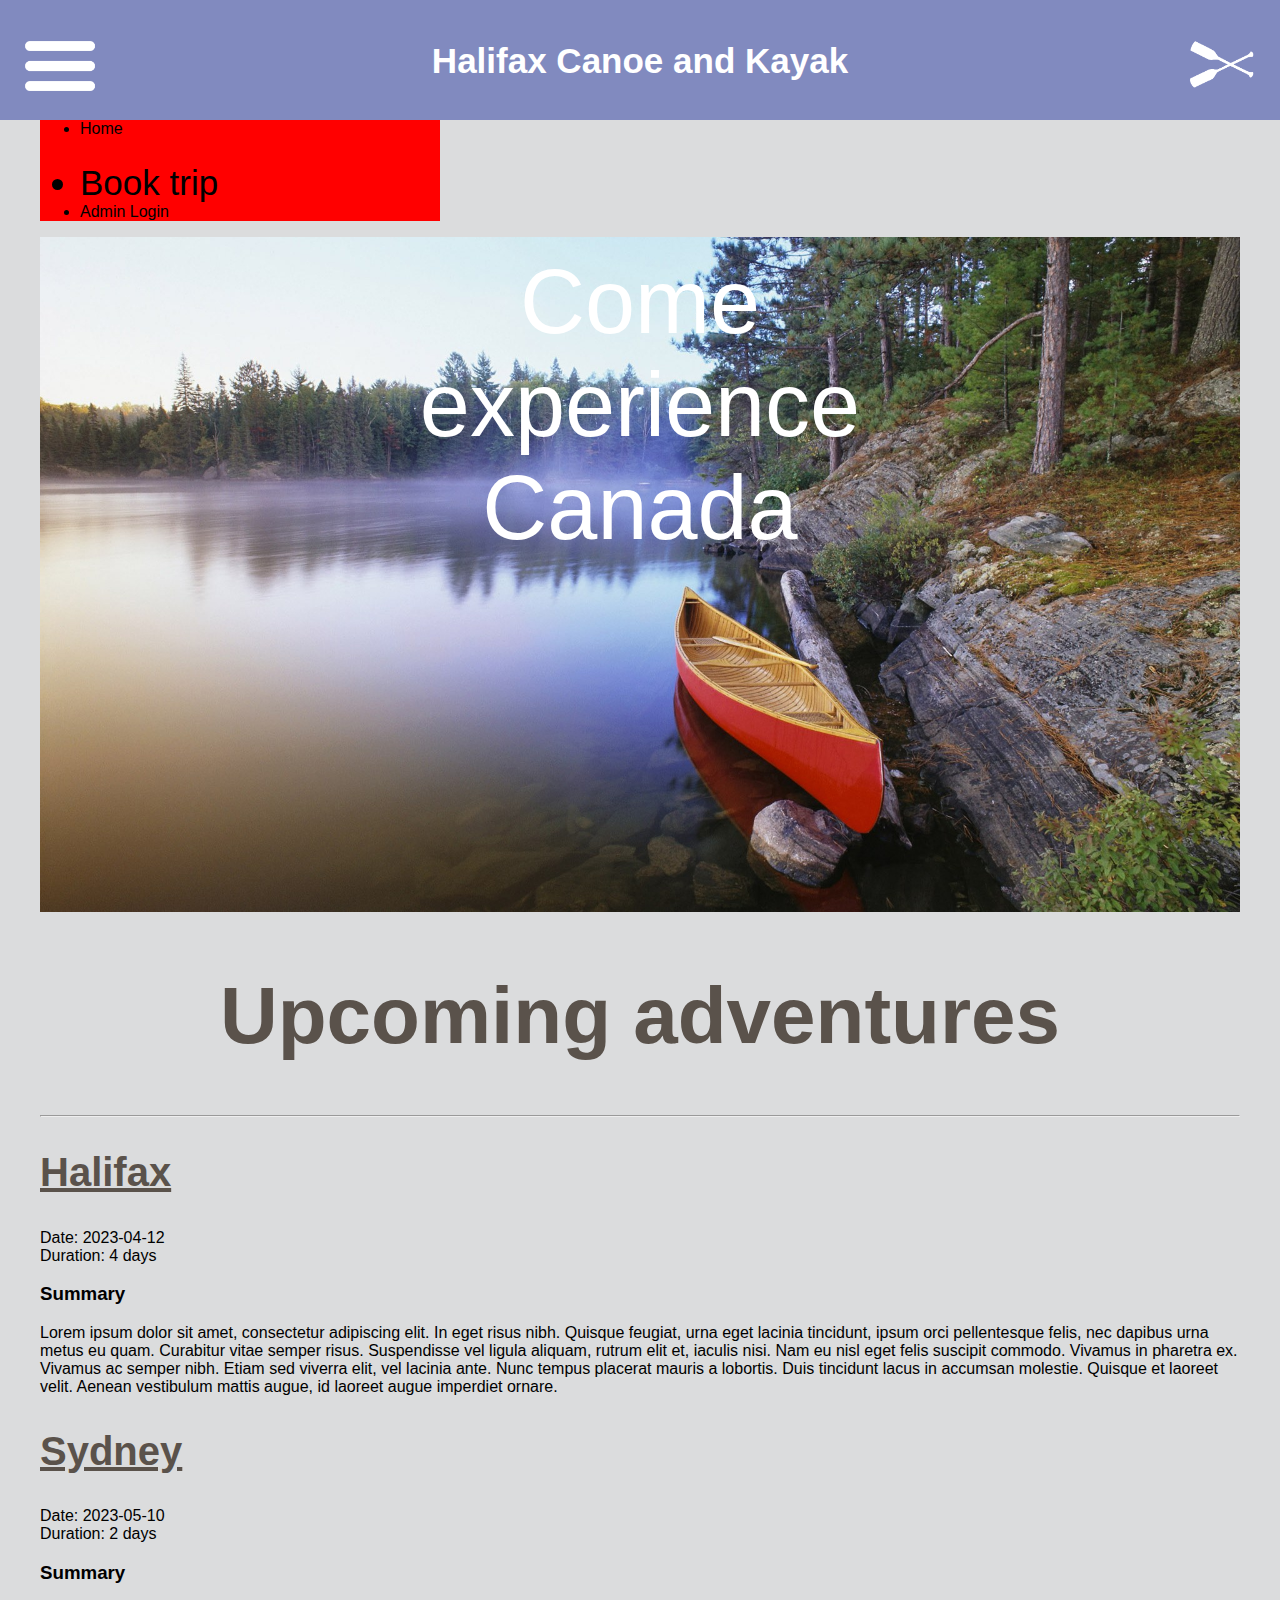
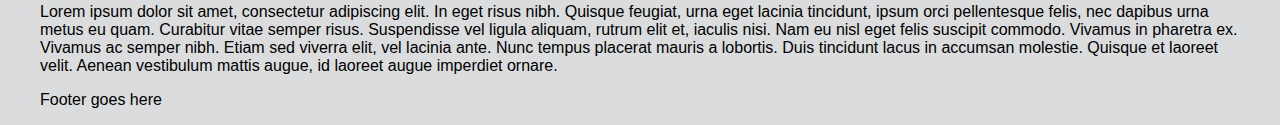
==== index.html @ ea78b136 "add jquery to toggle a sidebar when a hamburger menu is clicked" ====
<!DOCTYPE html>
<html lang="en">
  <head>
    <meta charset="UTF-8" />
    <meta http-equiv="X-UA-Compatible" content="IE=edge" />
    <meta name="viewport" content="width=device-width, initial-scale=1.0" />
    <link rel="stylesheet" href="header.css" type="text/css" />
    <title>Halifax Canoe and Kayak</title>
    <script src="https://ajax.googleapis.com/ajax/libs/jquery/3.6.3/jquery.min.js"></script>
  </head>
  <body>
    <header id="header_top">
      <nav>
        <ul>
          <li><img id="hamburger" src="images/hamburger.png" /></li>
          <li>Halifax Canoe and Kayak</li>
          <li><img src="images/paddle-white.png" alt="Paddle logo" /></li>
        </ul>
      </nav>
    </header>

    <div
      style="
        width: 1200px;
        margin-left: auto;
        margin-right: auto;
        margin-top: 120px;
      "
    >
      <div id="sidebar" style="width: 400px; background-color: red">
        <aside>
          <ul>
            <li>Home</li>
            <li>Book trip</li>
            <li>Admin Login</li>
          </ul>
        </aside>
      </div>

      <main>
        <article>
          <header>
            <img src="images/canoe.jpg" alt="canoe on the lake" />
            <div class="center">Come experience Canada</div>
            <h1>Upcoming adventures</h1>
          </header>
        </article>
        <hr />
        <h2>Halifax</h2>
        Date: 2023-04-12 <br />
        Duration: 4 days <br />
        <h3>Summary</h3>
        <p>
          Lorem ipsum dolor sit amet, consectetur adipiscing elit. In eget risus
          nibh. Quisque feugiat, urna eget lacinia tincidunt, ipsum orci
          pellentesque felis, nec dapibus urna metus eu quam. Curabitur vitae
          semper risus. Suspendisse vel ligula aliquam, rutrum elit et, iaculis
          nisi. Nam eu nisl eget felis suscipit commodo. Vivamus in pharetra ex.
          Vivamus ac semper nibh. Etiam sed viverra elit, vel lacinia ante. Nunc
          tempus placerat mauris a lobortis. Duis tincidunt lacus in accumsan
          molestie. Quisque et laoreet velit. Aenean vestibulum mattis augue, id
          laoreet augue imperdiet ornare.
        </p>
        <h2>Sydney</h2>
        Date: 2023-05-10 <br />
        Duration: 2 days <br />
        <h3>Summary</h3>
        <p>
          Lorem ipsum dolor sit amet, consectetur adipiscing elit. In eget risus
          nibh. Quisque feugiat, urna eget lacinia tincidunt, ipsum orci
          pellentesque felis, nec dapibus urna metus eu quam. Curabitur vitae
          semper risus. Suspendisse vel ligula aliquam, rutrum elit et, iaculis
          nisi. Nam eu nisl eget felis suscipit commodo. Vivamus in pharetra ex.
          Vivamus ac semper nibh. Etiam sed viverra elit, vel lacinia ante. Nunc
          tempus placerat mauris a lobortis. Duis tincidunt lacus in accumsan
          molestie. Quisque et laoreet velit. Aenean vestibulum mattis augue, id
          laoreet augue imperdiet ornare.
        </p>
      </main>
      <footer>
        <p>Footer goes here</p>
      </footer>
    </div>
    <script>
      $(document).ready(function () {
        $("#hamburger").click(function () {
          $("#sidebar").toggle();
        });
      });
    </script>
  </body>
</html>
---- header.css ----
* {
  /* margin: 0; */
}

#header_top {
  background-color: #818abf;
  width: 100%;
  height: 120px;
  position: fixed;
  top: 0;
  left: 0;
  z-index: 1;
  overflow: hidden;
 
}

nav > ul {
  display: flex;
  flex-direction: row;
  text-decoration: none;
  justify-content: space-between;
  padding-left: 20px;
  padding-right: 20px;
}

nav > ul > li {
  list-style: none;
  color: white;
  font-size: 30px;
  font-weight: bolder;
  font-family: Arial, Helvetica, sans-serif;
}

li:nth-child(2) {
  padding-top: 25px;
  font-size: 35px;
}

nav > ul > li > img {
  width: 80px;
  height: 80px;
  padding-top:10px
}

body {
  background-color: #dbdcdd;
  font-family: Arial, Helvetica, sans-serif;
}

.center {
  position: absolute;
  top: 45%;
  left: 50%;
  transform: translate(-50%, -50%);
  color: white;
  font-size: 90px;
  text-align: center;
}

/* main {
  max-width: 1200px;
} */

main > article > header > img {

  width: 100%;
  
}

h1 {
  /* font-family: Arial, Helvetica, sans-serif; */
  text-align: center;
  font-size: 80px;
  color: #5a524b;
}

h2 {
  color: #5a524b;
  font-size: 40px;
  text-decoration: underline;
   
}

@media only screen and (max-width: 800px){
  h1 {
    font-size: 120px;
    margin-left: auto;
    margin-right: auto;
   
  }
  .center {
    font-size: 100px;
    text-align: center;
    top: 40%;
  }

  #header_top {
    /* width: 100%; */
  }
  
  
}
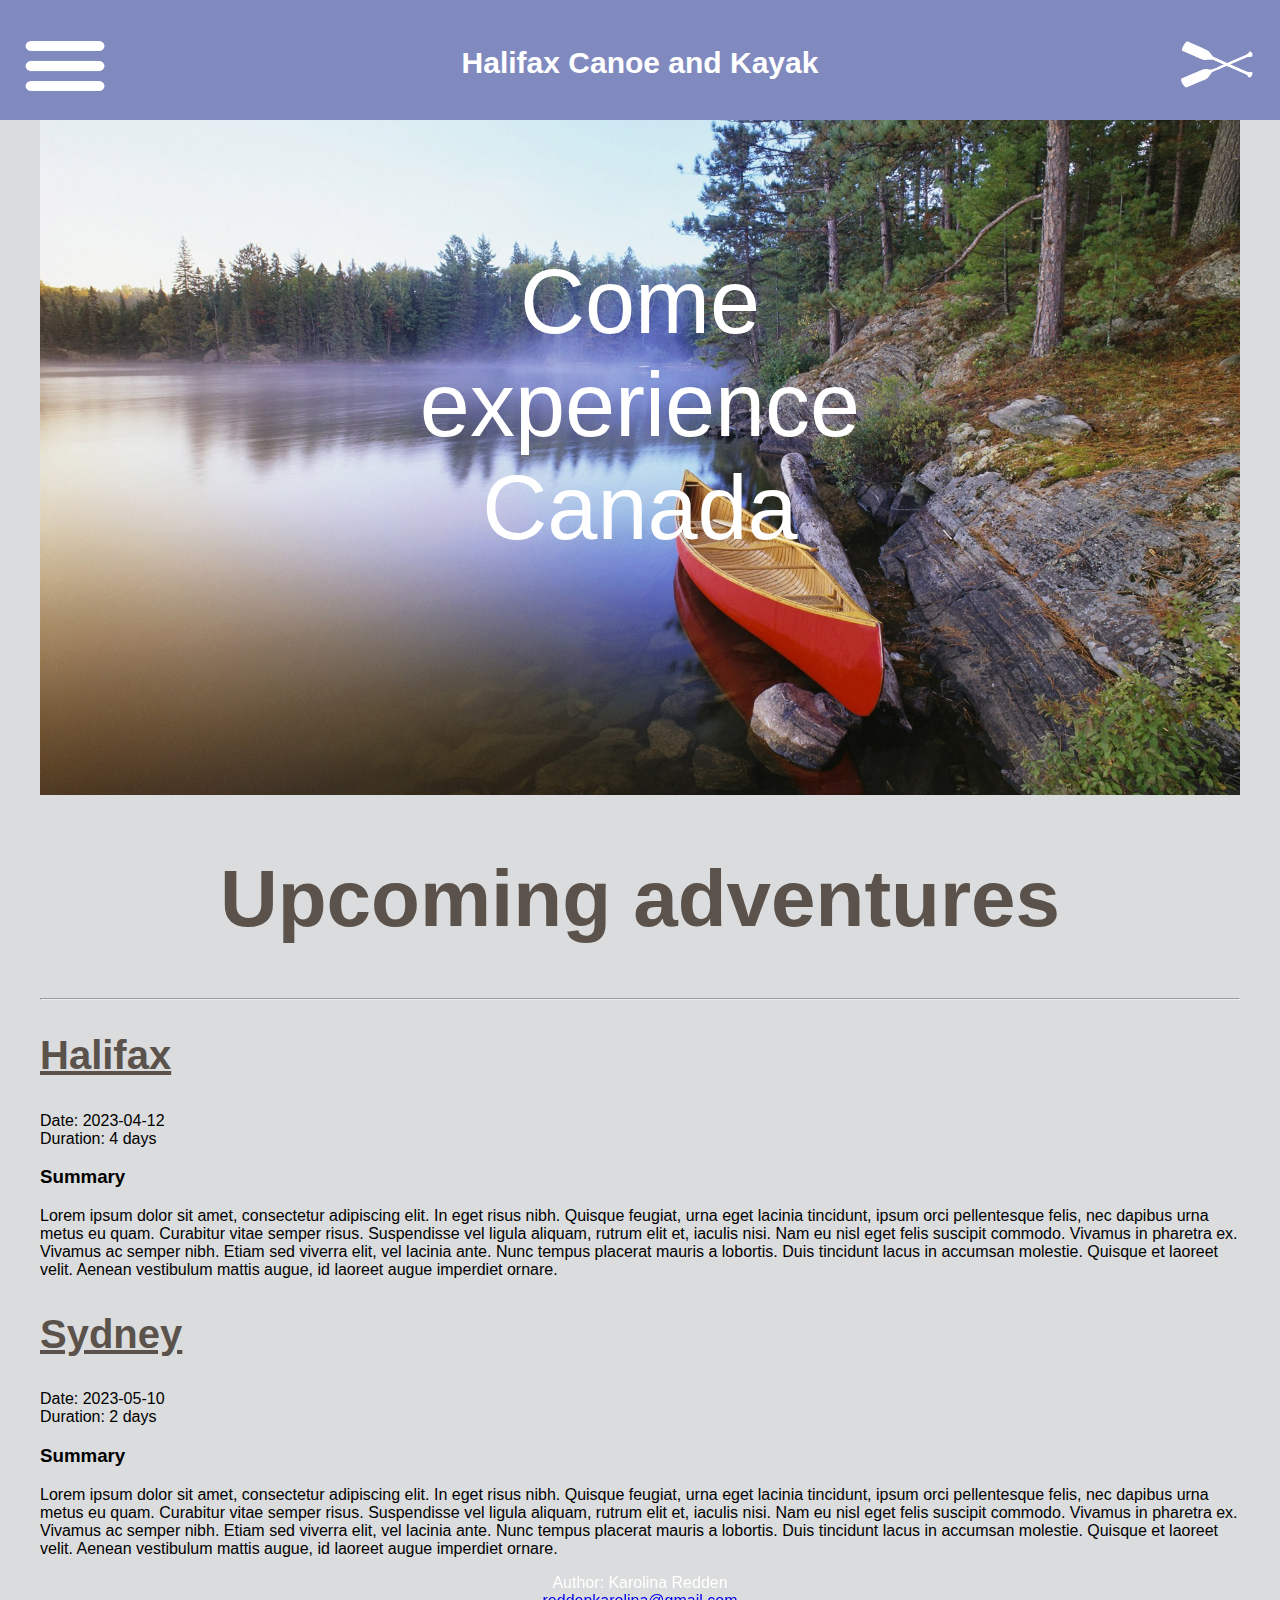
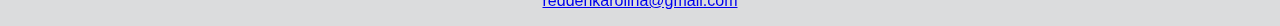
==== commit 7b90aeec: "add footer" ====
--- a/index.html
+++ b/index.html
@@ -13,7 +13,7 @@
       <nav>
         <ul>
           <li><img id="hamburger" src="images/hamburger.png" /></li>
-          <li>Halifax Canoe and Kayak</li>
+          <li id="header_text">Halifax Canoe and Kayak</li>
           <li><img src="images/paddle-white.png" alt="Paddle logo" /></li>
         </ul>
       </nav>
@@ -27,12 +27,12 @@
         margin-top: 120px;
       "
     >
-      <div id="sidebar" style="width: 400px; background-color: red">
+      <div id="sidebar" style="width: 700px; background-color: #818abf">
         <aside>
           <ul>
-            <li>Home</li>
-            <li>Book trip</li>
-            <li>Admin Login</li>
+            <li><a href="#">Home</a></li>
+            <li><a href="#">Book trip</a></li>
+            <li><a href="#">Admin Login</a></li>
           </ul>
         </aside>
       </div>
@@ -77,10 +77,18 @@
           laoreet augue imperdiet ornare.
         </p>
       </main>
+    </div>
       <footer>
-        <p>Footer goes here</p>
+        <div class="ftr">
+          <p>
+            Author: Karolina Redden<br />
+            <a href="mailto:reddenkarolina@gmail.com"
+              >reddenkarolina@gmail.com</a
+            >
+          </p>
+        </div>
       </footer>
-    </div>
+   
     <script>
       $(document).ready(function () {
         $("#hamburger").click(function () {
--- a/header.css
+++ b/header.css
@@ -11,7 +11,6 @@
   left: 0;
   z-index: 1;
   overflow: hidden;
- 
 }
 
 nav > ul {
@@ -31,15 +30,24 @@
   font-family: Arial, Helvetica, sans-serif;
 }
 
-li:nth-child(2) {
+/* li:nth-child(2) {
   padding-top: 25px;
   font-size: 35px;
+} */
+
+/* li {
+  padding-top: 20px;
+  font-size: 35px;
+} */
+
+nav > ul > li > img {
+  width: 90px;
+  height: 80px;
+  padding-top: 10px;
 }
 
-nav > ul > li > img {
-  width: 80px;
-  height: 80px;
-  padding-top:10px
+#header_text {
+  padding-top:30px;
 }
 
 body {
@@ -62,9 +70,7 @@
 } */
 
 main > article > header > img {
-
   width: 100%;
-  
 }
 
 h1 {
@@ -78,15 +84,52 @@
   color: #5a524b;
   font-size: 40px;
   text-decoration: underline;
-   
 }
 
-@media only screen and (max-width: 800px){
+#sidebar {
+  display: none;
+  height: 100%; /*full-height */
+  width: 140px;
+  position: fixed; /* Fixed Sidebar (stay in place on scroll) */
+  z-index: 1; /* Stay on top */
+  top: 130;
+  left: 0;
+  background-color: #111;
+  overflow-x: hidden; /* Disable horizontal scroll */
+  /* margin-top: 120px; */
+}
+
+#sidebar > aside > ul > li > a {
+  font-size: 60px;
+  color: white;
+  text-decoration: none;
+}
+
+#sidebar a:hover {
+  font-size: 50px;
+  color: #5a524b;
+  text-decoration: none;
+}
+
+#sidebar > aside > ul > li {
+  list-style: none;
+  padding: 6px 8px 6px 16px;
+}
+
+.ftr {
+  position: sticky;
+  left: 0;
+  bottom: 0;
+  width: 100%;
+  color: white;
+  text-align: center;
+}
+
+@media only screen and (max-width: 800px) {
   h1 {
     font-size: 120px;
     margin-left: auto;
     margin-right: auto;
-   
   }
   .center {
     font-size: 100px;
@@ -97,8 +140,6 @@
   #header_top {
     /* width: 100%; */
   }
-  
-  
 }
 
 
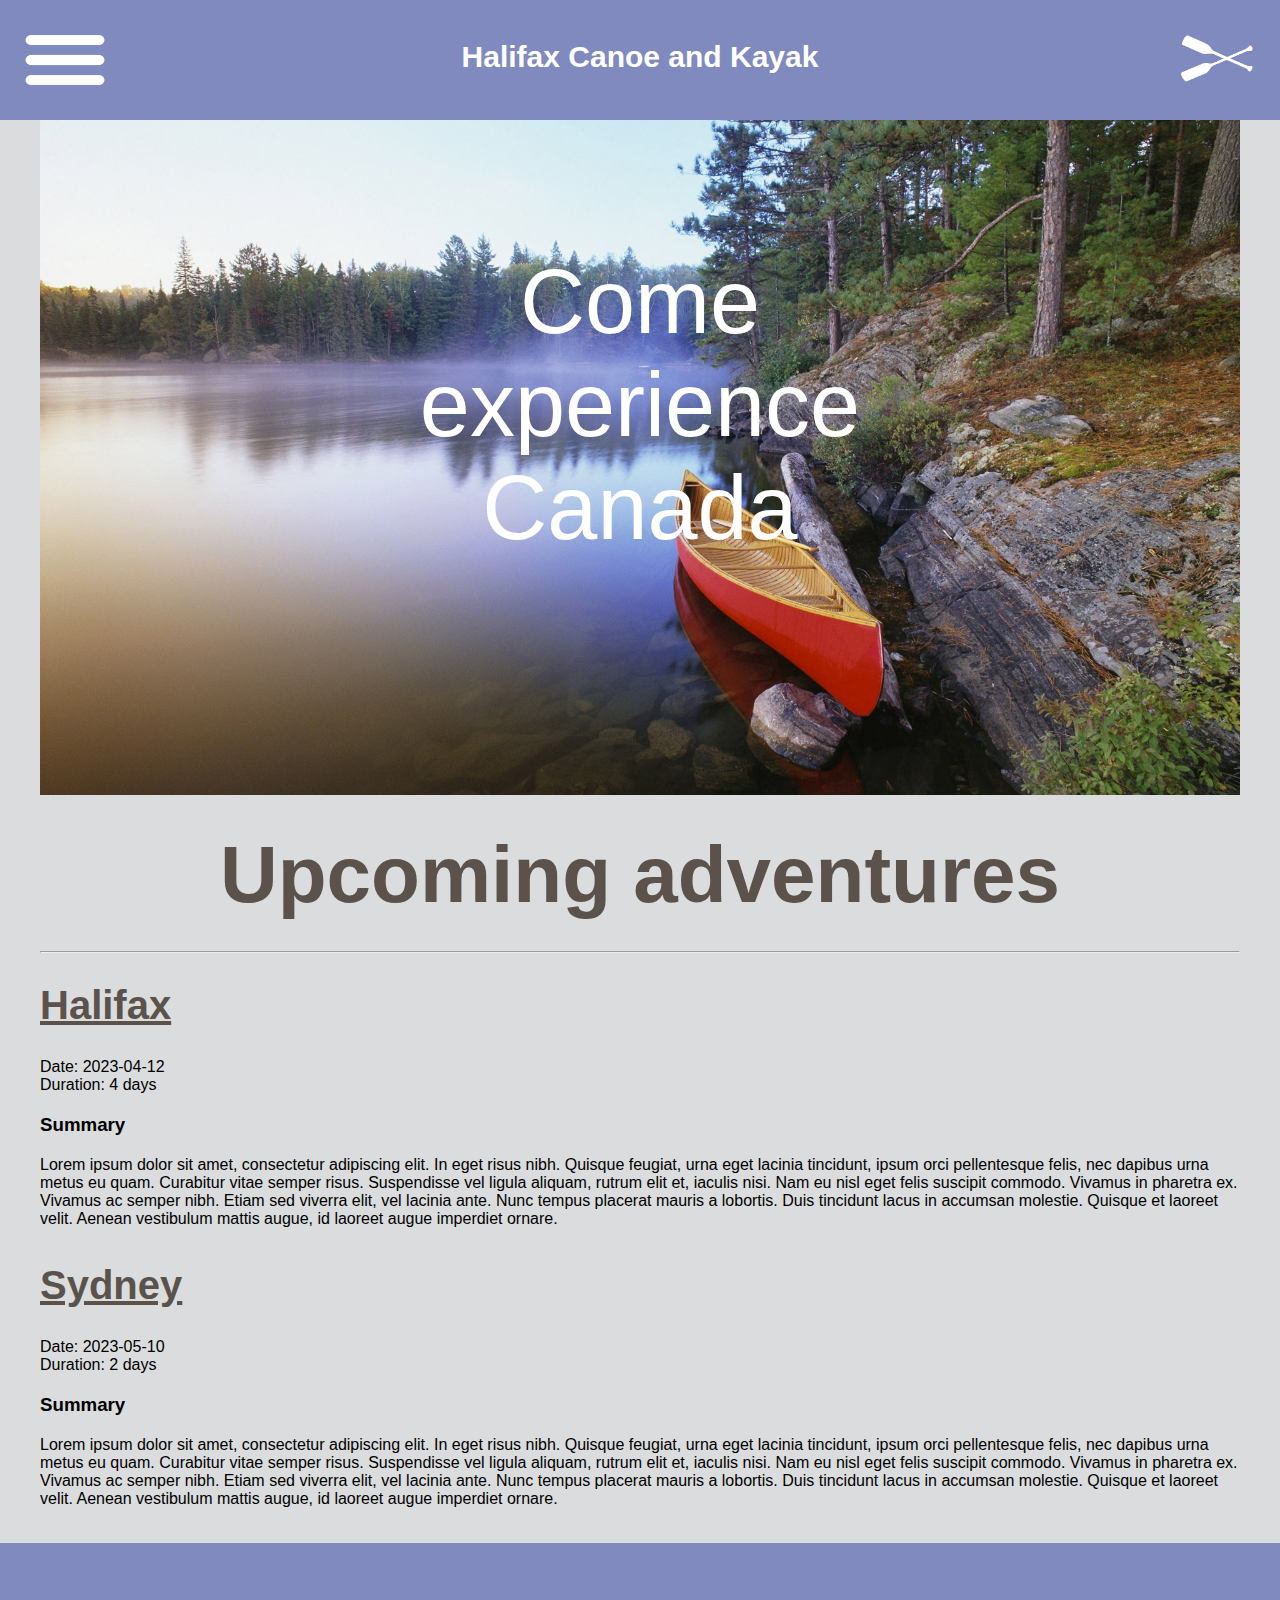
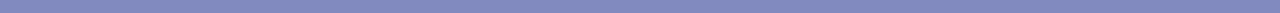
==== commit fbabc3b5: "add css" ====
--- a/index.html
+++ b/index.html
@@ -80,12 +80,12 @@
     </div>
       <footer>
         <div class="ftr">
-          <p>
+          <!-- <p>
             Author: Karolina Redden<br />
             <a href="mailto:reddenkarolina@gmail.com"
               >reddenkarolina@gmail.com</a
             >
-          </p>
+          </p> -->
         </div>
       </footer>
    
--- a/header.css
+++ b/header.css
@@ -1,5 +1,5 @@
 * {
-  /* margin: 0; */
+  margin: 0;
 }
 
 #header_top {
@@ -43,11 +43,11 @@
 nav > ul > li > img {
   width: 90px;
   height: 80px;
-  padding-top: 10px;
+  padding-top: 20px;
 }
 
 #header_text {
-  padding-top:30px;
+  padding-top:40px;
 }
 
 body {
@@ -78,12 +78,22 @@
   text-align: center;
   font-size: 80px;
   color: #5a524b;
+  margin: 30px 0;
 }
 
 h2 {
   color: #5a524b;
   font-size: 40px;
   text-decoration: underline;
+  margin: 30px 0;
+}
+
+h3 {
+  margin: 20px 0;
+}
+
+main > p {
+  margin-bottom: 35px;
 }
 
 #sidebar {
@@ -116,13 +126,21 @@
   padding: 6px 8px 6px 16px;
 }
 
-.ftr {
-  position: sticky;
+footer {
+  position: block;
   left: 0;
   bottom: 0;
   width: 100%;
+  height: 50px;
   color: white;
   text-align: center;
+  background-color: #818abf;
+  padding-top: 20px;
+}
+
+footer a {
+  color: white;
+  text-decoration: none;
 }
 
 @media only screen and (max-width: 800px) {
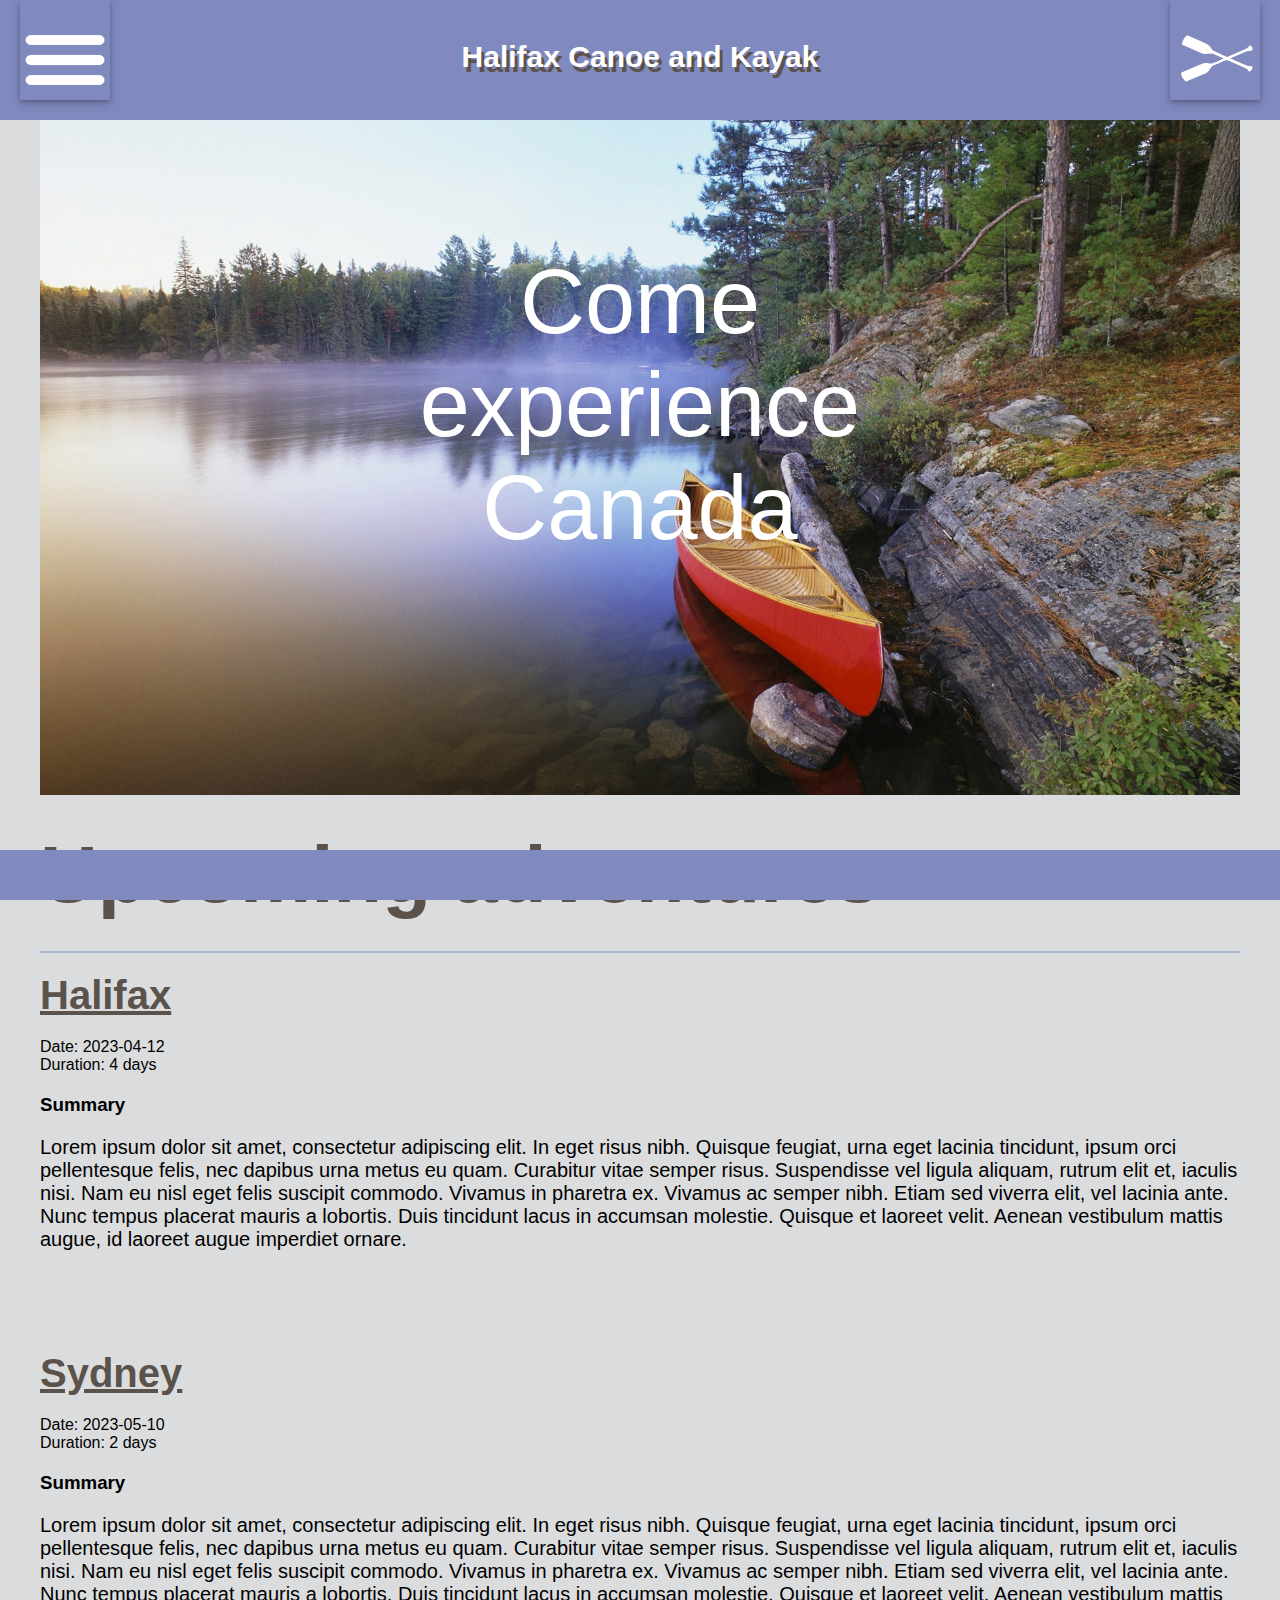
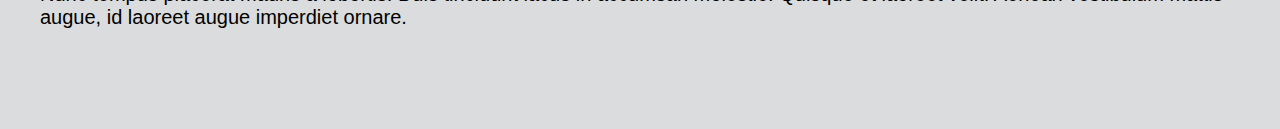
==== commit 98f9a523: "change font sizes when on display < 800" ====
--- a/index.html
+++ b/index.html
@@ -47,8 +47,10 @@
         </article>
         <hr />
         <h2>Halifax</h2>
-        Date: 2023-04-12 <br />
-        Duration: 4 days <br />
+        <div class="date">
+          <p>Date: 2023-04-12</p>
+          <p>Duration: 4 days</p>
+        </div>
         <h3>Summary</h3>
         <p>
           Lorem ipsum dolor sit amet, consectetur adipiscing elit. In eget risus
@@ -62,8 +64,10 @@
           laoreet augue imperdiet ornare.
         </p>
         <h2>Sydney</h2>
-        Date: 2023-05-10 <br />
-        Duration: 2 days <br />
+        <div class="date">
+          <p>Date: 2023-05-10</p>
+          <p>Duration: 2 days</p>
+        </div>
         <h3>Summary</h3>
         <p>
           Lorem ipsum dolor sit amet, consectetur adipiscing elit. In eget risus
@@ -78,17 +82,15 @@
         </p>
       </main>
     </div>
+    <!-- <div class="ftr">
       <footer>
-        <div class="ftr">
-          <!-- <p>
-            Author: Karolina Redden<br />
-            <a href="mailto:reddenkarolina@gmail.com"
-              >reddenkarolina@gmail.com</a
-            >
-          </p> -->
-        </div>
       </footer>
-   
+    </div> -->
+
+    <footer class="ftr">
+      
+    </footer>
+
     <script>
       $(document).ready(function () {
         $("#hamburger").click(function () {
--- a/header.css
+++ b/header.css
@@ -44,10 +44,12 @@
   width: 90px;
   height: 80px;
   padding-top: 20px;
+  box-shadow: 0 2px 4px 0 rgba(0, 0, 0, 0.2), 0 3px 10px 0 rgba(0, 0, 0, 0.19);
 }
 
 #header_text {
-  padding-top:40px;
+  padding-top: 40px;
+  text-shadow: 3px 5px #5a524b;
 }
 
 body {
@@ -75,7 +77,7 @@
 
 h1 {
   /* font-family: Arial, Helvetica, sans-serif; */
-  text-align: center;
+  text-align: left;
   font-size: 80px;
   color: #5a524b;
   margin: 30px 0;
@@ -85,7 +87,7 @@
   color: #5a524b;
   font-size: 40px;
   text-decoration: underline;
-  margin: 30px 0;
+  margin: 20px 0;
 }
 
 h3 {
@@ -93,7 +95,9 @@
 }
 
 main > p {
-  margin-bottom: 35px;
+  font-size: 20px;
+  margin-bottom: 45px;
+  padding-bottom: 55px;
 }
 
 #sidebar {
@@ -106,7 +110,11 @@
   left: 0;
   background-color: #111;
   overflow-x: hidden; /* Disable horizontal scroll */
-  /* margin-top: 120px; */
+
+}
+
+hr {
+  border: 1px solid #a8b9d8;
 }
 
 #sidebar > aside > ul > li > a {
@@ -126,8 +134,8 @@
   padding: 6px 8px 6px 16px;
 }
 
-footer {
-  position: block;
+.ftr {
+  position: fixed;
   left: 0;
   bottom: 0;
   width: 100%;
@@ -135,29 +143,54 @@
   color: white;
   text-align: center;
   background-color: #818abf;
-  padding-top: 20px;
+  /* padding-top: 20px; */
 }
 
-footer a {
-  color: white;
-  text-decoration: none;
-}
+
 
 @media only screen and (max-width: 800px) {
   h1 {
-    font-size: 120px;
-    margin-left: auto;
-    margin-right: auto;
+    font-size: 60px;
+    margin-left: 50px;
   }
   .center {
-    font-size: 100px;
+    font-size: 60px;
     text-align: center;
-    top: 40%;
+    margin-top: 30px;
+    margin-left: 10px;
+    margin-right: 20px;
+    margin-bottom: 30px;
   }
 
-  #header_top {
-    /* width: 100%; */
+  #header_text {
+    font-size: 30px;
+    margin-top: 0.5px;
   }
+
+  h2 {
+    font-size: 70px;
+    margin-left: 20px;
+  }
+
+  h3 {
+    font-size: 50px;
+    margin-left: 20px;
+  }
+
+  .date {
+    font-size: 30px;
+    margin-left: 20px;
+  }
+
+  main > p {
+    font-size: 60px;
+    margin-left: 20px;
+    margin-right: 20px;
+  }
+
+  /* footer {
+   
+  } */
 }
 
 
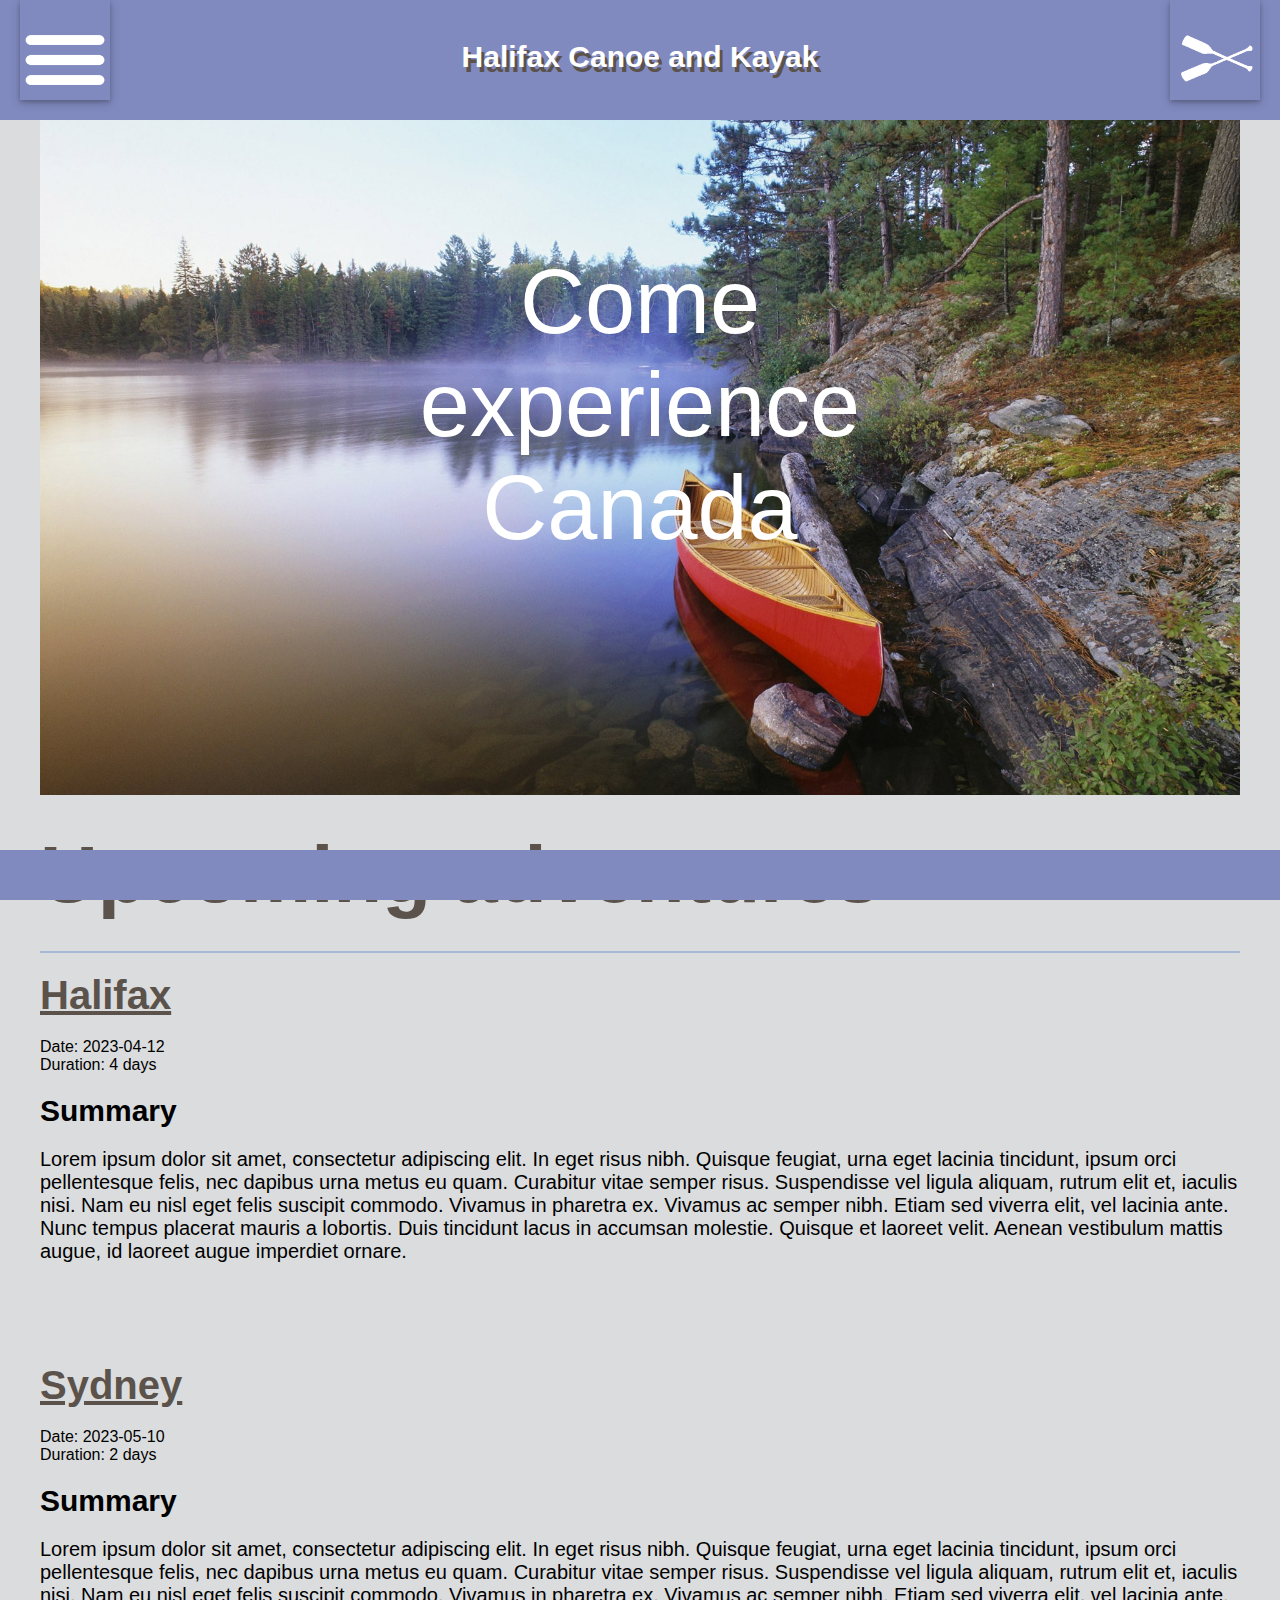
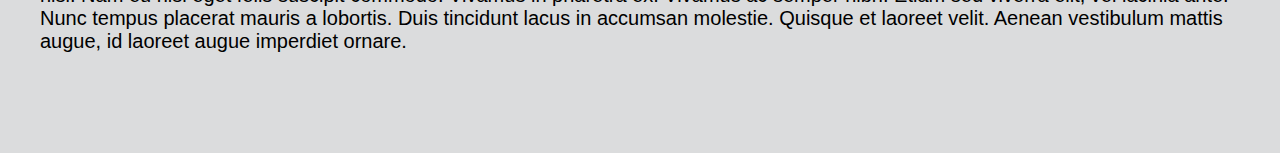
==== commit 166e9cb0: "include files" ====
--- a/index.html
+++ b/index.html
@@ -4,7 +4,7 @@
     <meta charset="UTF-8" />
     <meta http-equiv="X-UA-Compatible" content="IE=edge" />
     <meta name="viewport" content="width=device-width, initial-scale=1.0" />
-    <link rel="stylesheet" href="header.css" type="text/css" />
+    <link rel="stylesheet" href="main.css" type="text/css" />
     <title>Halifax Canoe and Kayak</title>
     <script src="https://ajax.googleapis.com/ajax/libs/jquery/3.6.3/jquery.min.js"></script>
   </head>
@@ -32,7 +32,7 @@
           <ul>
             <li><a href="#">Home</a></li>
             <li><a href="#">Book trip</a></li>
-            <li><a href="#">Admin Login</a></li>
+            <li><a href="index.php">Admin Login</a></li>
           </ul>
         </aside>
       </div>
@@ -82,15 +82,9 @@
         </p>
       </main>
     </div>
-    <!-- <div class="ftr">
-      <footer>
-      </footer>
-    </div> -->
 
-    <footer class="ftr">
-      
-    </footer>
-
+    <footer class="ftr"></footer>
+<!-- //toggle jquery -->
     <script>
       $(document).ready(function () {
         $("#hamburger").click(function () {
--- a/main.css
+++ b/main.css
@@ -0,0 +1,187 @@
+/* reset the margins  */
+* {
+  margin: 0;
+}
+
+#header_top {
+  background-color: #818abf;
+  width: 100%;
+  height: 120px;
+  position: fixed;
+  top: 0;
+  left: 0;
+  z-index: 1;
+  overflow: hidden;
+}
+
+nav > ul {
+  display: flex;
+  flex-direction: row;
+  text-decoration: none;
+  justify-content: space-between;
+  padding-left: 20px;
+  padding-right: 20px;
+}
+
+nav > ul > li {
+  list-style: none;
+  color: white;
+  font-size: 30px;
+  font-weight: bolder;
+  font-family: Arial, Helvetica, sans-serif;
+}
+
+
+nav > ul > li > img {
+  width: 90px;
+  height: 80px;
+  padding-top: 20px;
+  box-shadow: 0 2px 4px 0 rgba(0, 0, 0, 0.2), 0 3px 10px 0 rgba(0, 0, 0, 0.19);
+}
+
+#header_text {
+  padding-top: 40px;
+  text-shadow: 3px 5px #5a524b;
+}
+
+body {
+  background-color: #dbdcdd;
+  font-family: Arial, Helvetica, sans-serif;
+}
+
+.center {
+  position: absolute;
+  top: 45%;
+  left: 50%;
+  transform: translate(-50%, -50%);
+  color: white;
+  font-size: 90px;
+  text-align: center;
+}
+
+
+
+main > article > header > img {
+  width: 100%;
+}
+
+h1 {
+  text-align: left;
+  font-size: 80px;
+  color: #5a524b;
+  margin: 30px 0;
+}
+
+h2 {
+  color: #5a524b;
+  font-size: 40px;
+  text-decoration: underline;
+  margin: 20px 0;
+}
+
+h3 {
+  margin: 20px 0;
+  font-size: 30px;
+}
+
+main > p {
+  font-size: 20px;
+  margin-bottom: 45px;
+  padding-bottom: 55px;
+}
+
+#sidebar {
+  display: none;
+  height: 100%; /*full-height */
+  width: 140px;
+  position: fixed; /* Fixed Sidebar (stay in place on scroll) */
+  z-index: 1; /* Stay on top */
+  top: 130;
+  left: 0;
+  background-color: #111;
+  overflow-x: hidden; /* Disable horizontal scroll */
+
+}
+
+hr {
+  border: 1px solid #a8b9d8;
+}
+
+#sidebar > aside > ul > li > a {
+  font-size: 60px;
+  color: white;
+  text-decoration: none;
+}
+
+#sidebar a:hover {
+  font-size: 50px;
+  color: #5a524b;
+  text-decoration: none;
+}
+
+#sidebar > aside > ul > li {
+  list-style: none;
+  padding: 6px 8px 6px 16px;
+}
+
+.ftr {
+  position: fixed;
+  left: 0;
+  bottom: 0;
+  width: 100%;
+  height: 50px;
+  color: white;
+  text-align: center;
+  background-color: #818abf;
+}
+
+
+
+@media only screen and (max-width: 800px) {
+  h1 {
+    font-size: 60px;
+    margin-left: 50px;
+  }
+  .center {
+    font-size: 60px;
+    text-align: center;
+    margin-top: 30px;
+    margin-left: 10px;
+    margin-right: 20px;
+    margin-bottom: 30px;
+  }
+
+  #header_text {
+    font-size: 30px;
+    margin-top: 0.5px;
+  }
+
+  h2 {
+    font-size: 70px;
+    margin-left: 20px;
+  }
+
+  h3 {
+    font-size: 50px;
+    margin-left: 20px;
+  }
+
+  .date {
+    font-size: 30px;
+    margin-left: 20px;
+  }
+
+  main > p {
+    font-size: 60px;
+    margin-left: 20px;
+    margin-right: 20px;
+  }
+
+  #sidebar > aside > ul > li > a {
+    font-size: 40px;
+  }
+}
+
+
+
+
